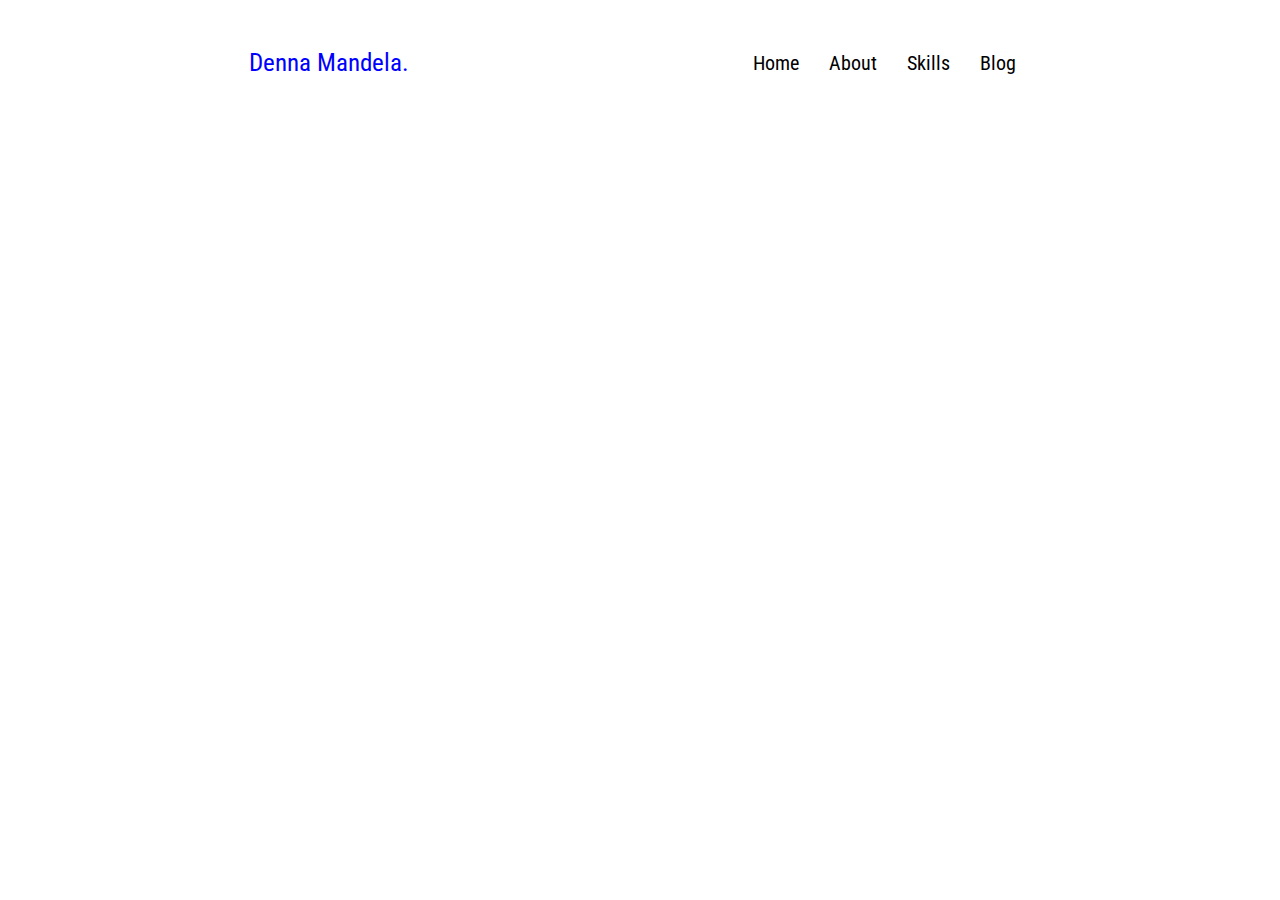
==== index.html @ 79c0dfa1 "personal website" ====
<!DOCTYPE html>
<html lang="en">
<head>
    <meta charset="UTF-8">
    <meta http-equiv="X-UA-Compatible" content="IE=edge">
    <meta name="viewport" content="width=device-width, initial-scale=1.0">
    <title>Home</title>
    <link rel="stylesheet" href="style.css">
</head>
<body>
    
    <nav>
        <a href="" class="logo">Denna Mandela.</a>
        <ul class="navbar">
            <li>Home</li>
            <li>About</li>
            <li>Skills</li>
            <li>Blog</li>
        </ul>
    </nav>



</body>
</html>
---- style.css ----
@import url('https://fonts.googleapis.com/css2?family=Open+Sans&family=Roboto+Condensed:wght@400;700&display=swap');

* {
    margin: 0;
    padding: 0;
    text-decoration: none;
    list-style: none;
    font-family: 'Roboto Condensed', sans-serif;
    color: rgb(0,0,0)

}

nav {
    display: flex;
    justify-content: space-around;
    align-items: center ;
    padding: 48px 84px;
}

.logo {
    font-weight: 200px;
    font-size: 25px;
    color: #0000ff;
    
}

ul {
    display: flex;
}

ul li {
    margin: 0 15px;
    font-size: 20px;
    font-weight: 200px;
}
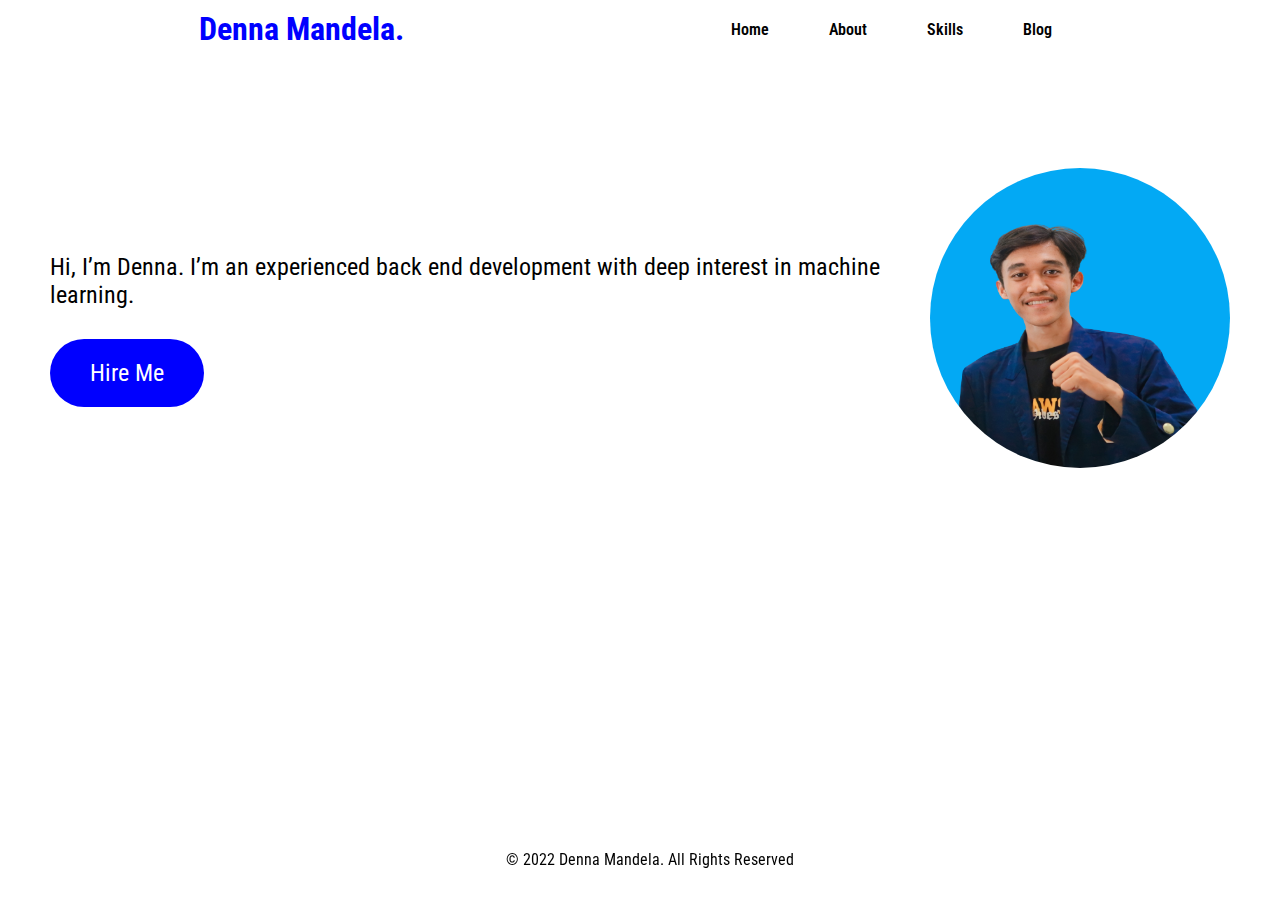
==== commit b4d25a4f: "add header" ====
--- a/index.html
+++ b/index.html
@@ -12,14 +12,26 @@
     <nav>
         <a href="" class="logo">Denna Mandela.</a>
         <ul class="navbar">
-            <li>Home</li>
-            <li>About</li>
-            <li>Skills</li>
-            <li>Blog</li>
+            <li><a href="">Home</a></li>
+            <li><a href="">About</a></li>
+            <li><a href="">Skills</a></li>
+            <li><a href="">Blog</a></li>
         </ul>
     </nav>
+    
+    <header>
+        <div class="home-text">
+            <p>Hi, I’m Denna. I’m an experienced back end development with deep interest in machine learning.</p>
+            <a href="index.html">Hire Me</a>
+        </div>
+        <div class="home-img">
+            <img src="denna-mandela.png" alt="Denna Mandela" width="300" height="300" />
+        </div>
+    </header>
 
-
+    <footer>
+        <p class="text">&copy; 2022 Denna Mandela. All Rights Reserved
+    </footer>
 
 </body>
 </html>--- a/style.css
+++ b/style.css
@@ -14,12 +14,12 @@
     display: flex;
     justify-content: space-around;
     align-items: center ;
-    padding: 48px 84px;
+    padding: 10px 50px;
 }
 
 .logo {
-    font-weight: 200px;
-    font-size: 25px;
+    font-weight: 700;
+    font-size: 32px;
     color: #0000ff;
     
 }
@@ -29,7 +29,67 @@
 }
 
 ul li {
-    margin: 0 15px;
-    font-size: 20px;
-    font-weight: 200px;
-}+    margin: 0 10px;
+    font-size: 16px;
+    font-weight: 600;
+}
+
+ul li a {
+    padding: 8px 20px;
+    border-radius: 20px;
+}
+
+ul li a:hover {
+    color: #0000ff;
+    transition: 0.2s;
+}
+
+header {
+    display: flex;
+    align-items: center;
+    justify-content: space-evenly;
+    padding: 10px 50px;
+    margin-top: 100px;
+}
+
+.home-text p{
+    font-size: 8x;
+    margin-bottom: 50px;
+}
+
+.home-img img{
+    border-radius: 50%;
+}
+
+
+
+.home-text p {
+    font-size: 24px;
+    margin-bottom: 50px;
+}
+
+.home-text span {
+    color: #0000ff;
+}
+
+.home-text a {
+    font-size: 24px;
+    background-color: #0000ff;
+    padding: 20px 40px;
+    color: #fff;
+    border-radius: 50px;
+}
+
+
+
+footer {
+    position: fixed;
+    padding: 10px 10px 0px 10px;
+    bottom: 0;
+    width: 100%;
+    /* Height of the footer*/
+    height: 50px;
+    text-align: center;
+}
+
+
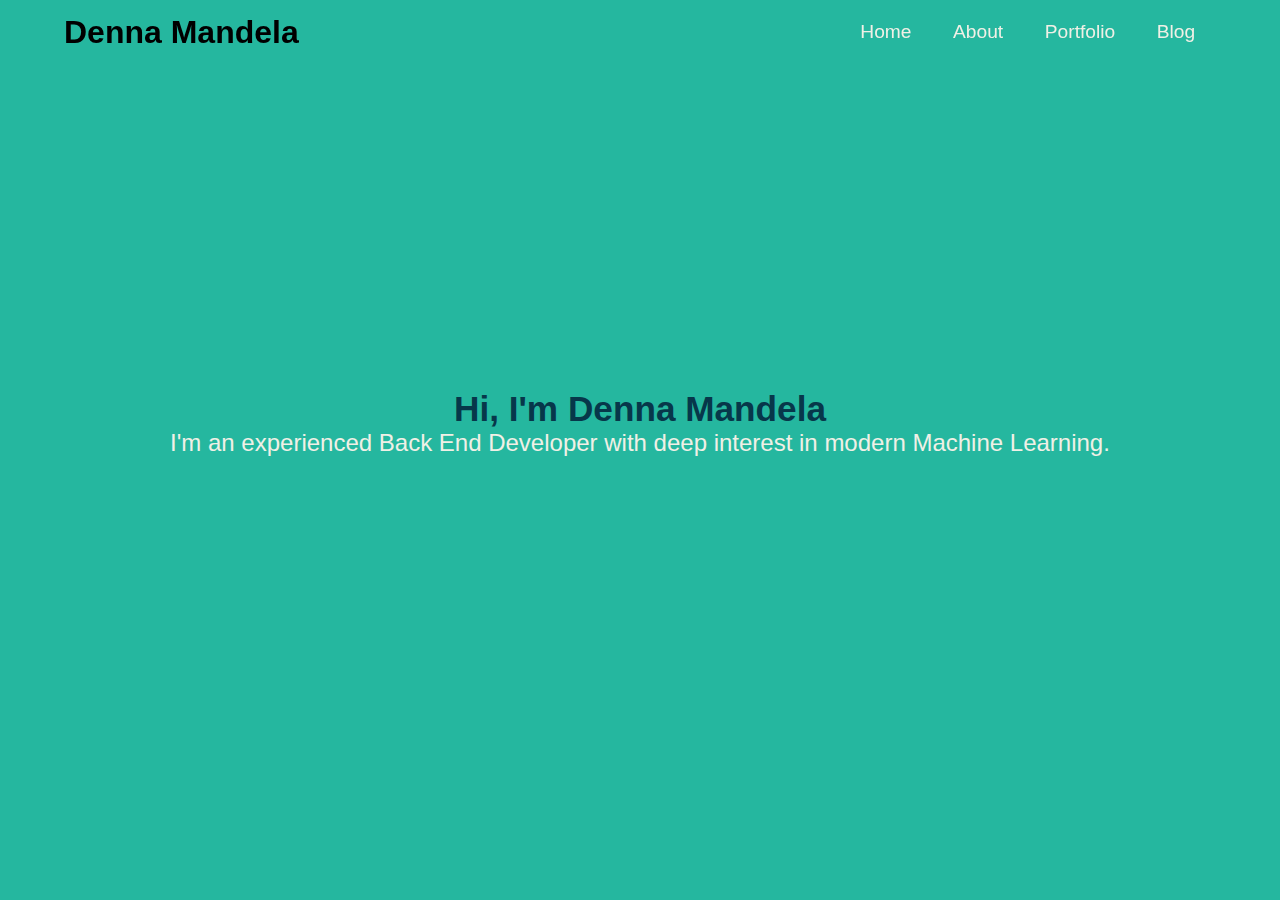
==== commit b27a86a8: "add about html and css" ====
--- a/index.html
+++ b/index.html
@@ -8,30 +8,26 @@
     <link rel="stylesheet" href="style.css">
 </head>
 <body>
-    
-    <nav>
-        <a href="" class="logo">Denna Mandela.</a>
-        <ul class="navbar">
-            <li><a href="">Home</a></li>
-            <li><a href="">About</a></li>
-            <li><a href="">Skills</a></li>
-            <li><a href="">Blog</a></li>
-        </ul>
-    </nav>
-    
-    <header>
-        <div class="home-text">
-            <p>Hi, I’m Denna. I’m an experienced back end development with deep interest in machine learning.</p>
-            <a href="index.html">Hire Me</a>
-        </div>
-        <div class="home-img">
-            <img src="denna-mandela.png" alt="Denna Mandela" width="300" height="300" />
+    <header class="header">
+        <nav class="navbar">
+            <div class="navbar-container container">                
+                <div>
+                    <h1 class="navbar-brand">Denna Mandela</h1>
+                </div>
+                <ul class="menu-items">
+                    <li><a href="index.html">Home</a></li>
+                    <li><a href="about.html">About</a></li>
+                    <li><a href="#home">Portfolio</a></li>
+                    <li><a href="#home">Blog</a></li>
+                </ul>
+            </div>
+        </nav>
+        <div class="home-content" id="home-page">
+            <div class="name">
+                <h1>Hi, I'm Denna Mandela</h1>
+                <p>I'm an experienced Back End Developer with deep interest in modern Machine Learning.</p>
+            </div>
         </div>
     </header>
-
-    <footer>
-        <p class="text">&copy; 2022 Denna Mandela. All Rights Reserved
-    </footer>
-
 </body>
 </html>--- a/style.css
+++ b/style.css
@@ -1,95 +1,91 @@
-@import url('https://fonts.googleapis.com/css2?family=Open+Sans&family=Roboto+Condensed:wght@400;700&display=swap');
-
 * {
     margin: 0;
     padding: 0;
-    text-decoration: none;
-    list-style: none;
-    font-family: 'Roboto Condensed', sans-serif;
-    color: rgb(0,0,0)
-
+    box-sizing: border-box;
 }
 
-nav {
-    display: flex;
-    justify-content: space-around;
-    align-items: center ;
-    padding: 10px 50px;
+body {
+    font-family: "Poppins", sans-serif;
 }
 
-.logo {
-    font-weight: 700;
-    font-size: 32px;
-    color: #0000ff;
-    
+header {
+    background-color: #25b79f;
+    height: 100vh;
 }
 
-ul {
+.container {
+    max-width: 1200px;
+    width: 90%;
+    margin: auto;
+}
+
+.navbar {
+    position: fixed;
+    width: 100%;
+    z-index: 500;
+}
+
+.navbar-container {
+    display: flex;
+    justify-content: space-between;
+    align-items: center;
+    height: 64px;
+}
+
+.menu-items {
     display: flex;
 }
 
-ul li {
-    margin: 0 10px;
-    font-size: 16px;
-    font-weight: 600;
+.menu-items li {
+    list-style: none;
+    padding: 1rem;
 }
 
-ul li a {
-    padding: 8px 20px;
-    border-radius: 20px;
+.menu-items a {
+    text-decoration: none;
+    color: #f0f0e6;
+    font-size: 1.2rem;
+    padding: 0.3rem;
 }
 
-ul li a:hover {
-    color: #0000ff;
-    transition: 0.2s;
+.menu-items a:hover {
+    border-bottom: 2px solid #f0f0e6;
 }
 
-header {
-    display: flex;
-    align-items: center;
-    justify-content: space-evenly;
-    padding: 10px 50px;
-    margin-top: 100px;
+.navbar .logo {
+    order: 1;
+    color: #f0f0e6;
+    font-size: 2rem;
 }
 
-.home-text p{
-    font-size: 8x;
-    margin-bottom: 50px;
-}
-
-.home-img img{
-    border-radius: 50%;
-}
-
-
-
-.home-text p {
-    font-size: 24px;
-    margin-bottom: 50px;
-}
-
-.home-text span {
-    color: #0000ff;
-}
-
-.home-text a {
-    font-size: 24px;
-    background-color: #0000ff;
-    padding: 20px 40px;
-    color: #fff;
-    border-radius: 50px;
-}
-
-
-
-footer {
-    position: fixed;
-    padding: 10px 10px 0px 10px;
-    bottom: 0;
+.home-content .name {
+    position: absolute;
+    top: 47%;
+    left: 50%;
+    transform: translate(-50%, -50%);
+    color: #07374a;
     width: 100%;
-    /* Height of the footer*/
-    height: 50px;
     text-align: center;
 }
 
+.home-content .name h1 {
+    font-size: 2.2rem;
+    text-align: center;
+}
 
+.home-content .name p {
+    color: #f0f0e6;
+    font-size: 1.5rem;
+}
+
+.about-me {
+    background-color: #07374a;
+    padding: 6rem 0;
+}
+
+.about-me .about-heading {
+    color: #25b79f;
+    font-size: 2rem;
+    font-weight: 600;
+    text-align: center;
+}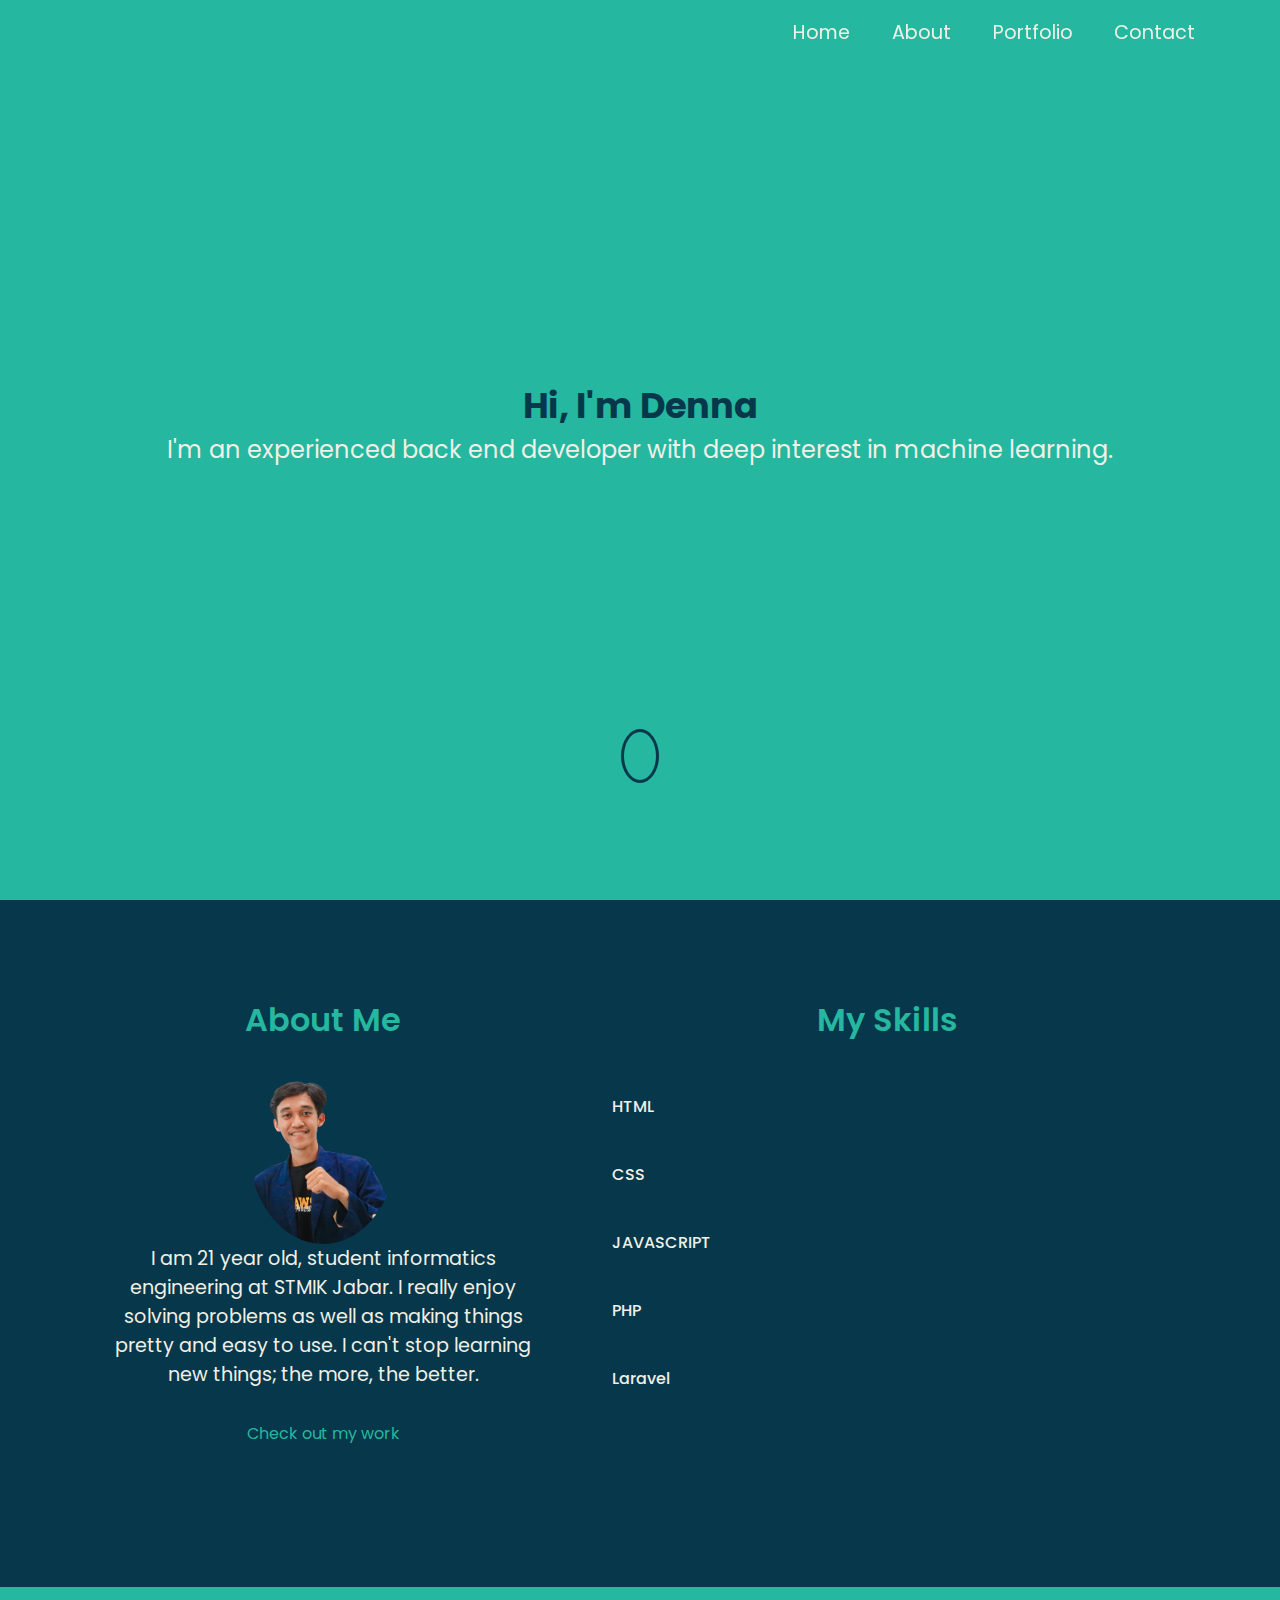
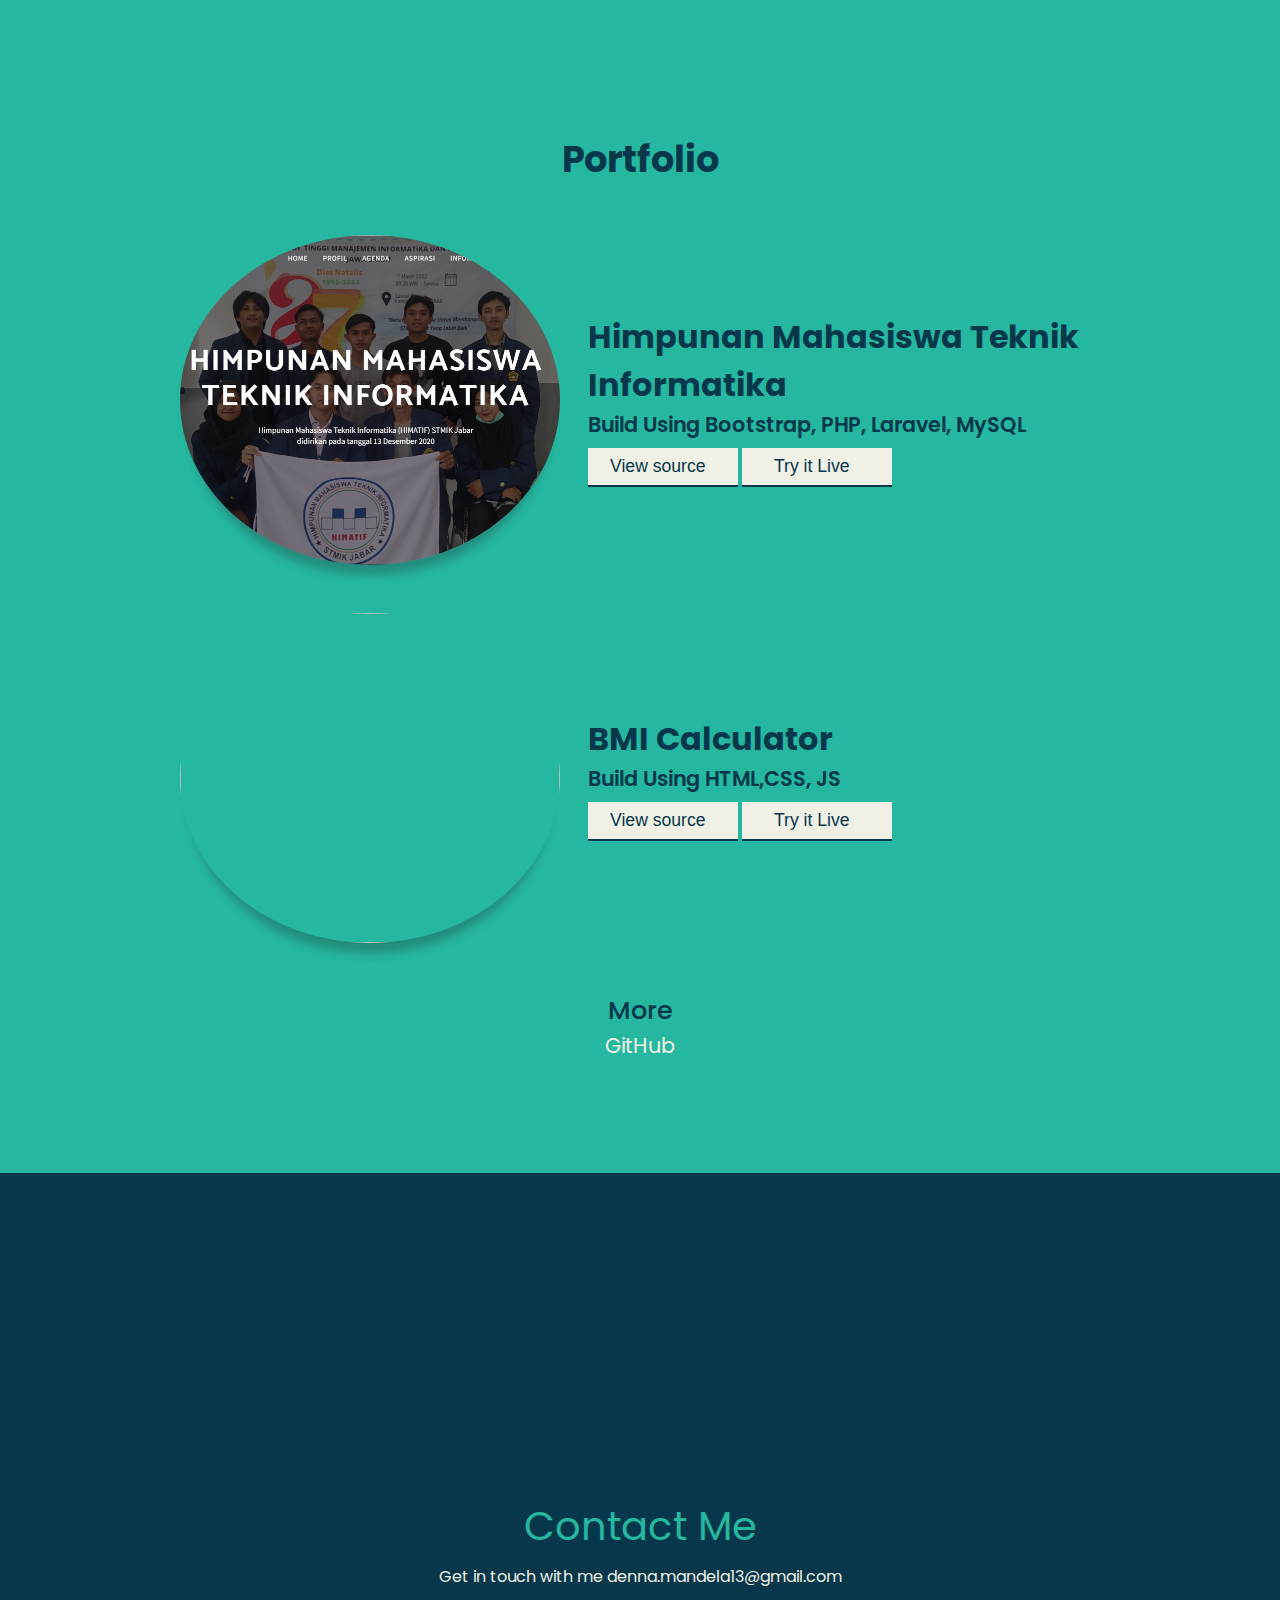
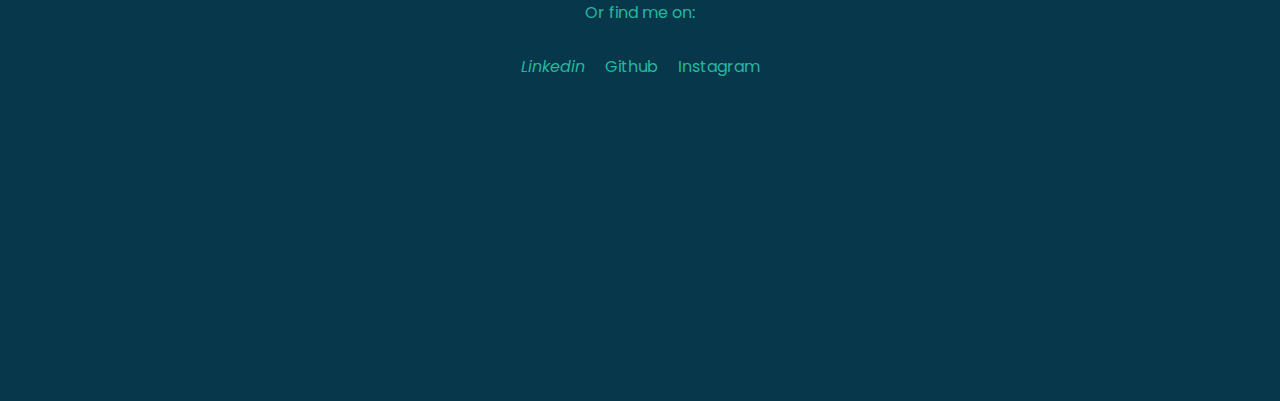
==== commit dfeaf039: "portfolio" ====
--- a/index.html
+++ b/index.html
@@ -1,33 +1,172 @@
-<!DOCTYPE html>
 <html lang="en">
-<head>
-    <meta charset="UTF-8">
-    <meta http-equiv="X-UA-Compatible" content="IE=edge">
-    <meta name="viewport" content="width=device-width, initial-scale=1.0">
-    <title>Home</title>
-    <link rel="stylesheet" href="style.css">
-</head>
-<body>
+
+    <head>
+        <meta charset="UTF-8" />
+        <meta http-equiv="X-UA-Compatible" content="IE=edge" />
+        <meta name="viewport" content="width=device-width, initial-scale=1.0" />
+        <title>Portfolio Code</title>
+        <link rel="stylesheet" href="style.css" />
+        <script src="https://kit.fontawesome.com/66aa7c98b3.js" crossorigin="anonymous"></script>
+        <script src="https://code.jquery.com/jquery-3.6.0.min.js"
+            integrity="sha256-/xUj+3OJU5yExlq6GSYGSHk7tPXikynS7ogEvDej/m4=" crossorigin="anonymous"></script>
+    </head>
+
+    <body>
     <header class="header">
         <nav class="navbar">
-            <div class="navbar-container container">                
+            <div class="navbar-container container">
                 <div>
                     <h1 class="navbar-brand">Denna Mandela</h1>
                 </div>
                 <ul class="menu-items">
-                    <li><a href="index.html">Home</a></li>
-                    <li><a href="about.html">About</a></li>
-                    <li><a href="#home">Portfolio</a></li>
-                    <li><a href="#home">Blog</a></li>
+                    <li><a href="#home-page">Home</a></li>
+                    <li><a href="#about">About</a></li>
+                    <li><a href="#my-works">Portfolio</a></li>
+                    <li><a href="#contact-me">Contact</a></li>
                 </ul>
             </div>
         </nav>
         <div class="home-content" id="home-page">
             <div class="name">
-                <h1>Hi, I'm Denna Mandela</h1>
-                <p>I'm an experienced Back End Developer with deep interest in modern Machine Learning.</p>
+                <h1>Hi, I'm Denna</h1>
+                <p>I'm an experienced back end developer with deep interest in machine learning.</p>
+            </div>
+            <div class="angle-down-icon">
+                <a href="#about"><i class="fas fa-angle-down"></i></a>
             </div>
         </div>
     </header>
+    <section class="about-me" id="about">
+        <div class="container">
+            <div class="about-content">
+                <div class="left-content">
+                    <div>
+                        <h1 class="about-heading">About Me</h1>
+                    </div>
+                    <img src="denna-mandela.png" alt="image" />
+                    <p>
+                        I am 21 year old, student informatics engineering at STMIK Jabar. I really enjoy solving problems as well as making things pretty and easy to use. I can't stop learning new things; the more, the better.
+                    </p>
+                    <div class="work-arrow">
+                        <p>
+                            <a href="#my-works">Check out my work <i class="fas fa-arrow-down"></i></a>
+                        </p>
+                    </div>
+                </div>
+                <div class="skills">
+                    <div class="right-content">
+                        <div>
+                            <h1 class="skills-heading">My Skills</h1>
+                        </div>
+                        <div class="skills-bar">
+                            <div class="bar">
+                                <div class="info">
+                                    <span>HTML</span>
+                                </div>
+                                <div class="progress-line"><span class="html"></span></div>
+                                <div class="bar">
+                                    <div class="info">
+                                        <span>CSS</span>
+                                    </div>
+                                    <div class="progress-line"><span class="css"></span></div>
+                                        
+                                    <div class="bar">
+                                        <div class="info">
+                                            <span>JAVASCRIPT</span>
+                                        </div>
+                                        <div class="progress-line"><span class="javascript"></span></div>
+                                        <div class="bar">
+                                            <div class="info">
+                                                <span>PHP</span>
+                                            </div>
+                                            <div class="progress-line"><span class="php"></span></div>
+                                            <div class="bar">
+                                                <div class="info">
+                                                    <span>Laravel</span>
+                                                </div>
+                                                <div class="progress-line"><span class="laravel"></span></div>
+                                            </div>
+                                        </div>
+                                    </div>
+                                </div>
+                            </div>
+                        </div>
+                        <div class="work-arrow-2">
+                            <p>
+                                <a href="#my-works">Check out my work <i class="fas fa-arrow-down"></i></a>
+                            </p>
+                        </div>
+                    </div>
+                </div>
+            </div>
+        </div>
+    </section>
+  <section id="my-works">
+    <div class="portfolio">
+      <div class="proj-heading">
+        <h1>Portfolio</h1>
+      </div>
+      <div class="portfolio-content container">
+        <div class="proj-1">
+          <img src="himatif.PNG">
+          <div class="proj1-details">
+            <i class="fab fa-bootstrap"></i>
+            <i class="fab fa-php"></i>
+            <i class="fab fa-laravel"></i>
+            <i class="fab fa-mysql"></i>
+            <h2>Himpunan Mahasiswa Teknik Informatika</h2>
+            <p>Build Using Bootstrap, PHP, Laravel, MySQL</p>
+            <button><a href="https://github.com/dennamandela/Himpunan-Mahasiswa-Teknik-Informatika" target="blank">View source <i
+                  class="fas fa-external-link-alt"></i></a>
+            </button>
+            <button><a href="https://himatif.stmikjabar.ac.id/" target="blank">Try it Live <i
+                  class="fas fa-external-link-alt"></i></a>
+            </button>
+          </div>
+        </div>
+
+        <div class="proj-2">
+          <img src="bmi.png">
+          <div class="proj2-details">
+            <i class="fab fa-html5"></i>
+            <i class="fab fa-css3-alt"></i>
+            <i class="fab fa-js"></i>
+            <h2>BMI Calculator</h2>
+            <p>Build Using HTML,CSS, JS</p>
+            <button><a href="https://github.com/dennamandela/bmi-calculator" target="blank">View source <i
+                  class="fas fa-external-link-alt"></i></a>
+            </button>
+            <button><a href="https://tpa-bmicalculator.netlify.app/" target="blank">Try it Live <i
+                  class="fas fa-external-link-alt"></i></a>
+            </button>
+          </div>
+
+        </div>
+        <div class="more-work">
+          <p>
+            More
+          </p>
+          <a href="https://github.com/dennamandela" target="blank">GitHub</a>
+        </div>
+      </div>
+    </div>
+  </section>
+  <div class="contact" id="contact-me">
+    <div class="container">
+      <div class="contact-content">
+        <h2>Contact Me</h2>
+        <p class="mail">
+          Get in touch with me <i class="fas fa-arrow-right"></i> denna.mandela13@gmail.com
+        </p>
+        <p class="links">Or find me on:</p>
+        <a href="https://www.linkedin.com/in/dennamandela/" target="blank"><i class="fab fa-linkedin">
+            Linkedin</i></a>
+        <a href="https://github.com/dennamandela" target="blank"><i class="fab fa-github"></i> Github</a>
+        <a href="https://www.instagram.com/dmandela_" target="blank"><i class="fab fa-instagram"></i> Instagram</a>
+      </div>
+    </div>
+  </div>
+  <!-- JAVASCRIPT -->
 </body>
+
 </html>--- a/style.css
+++ b/style.css
@@ -1,91 +1,708 @@
+@import url("https://fonts.googleapis.com/css2?family=Poppins:ital,wght@0,100;0,200;0,300;0,400;0,500;0,600;0,700;0,800;0,900;1,100;1,200;1,300;1,400;1,500;1,600;1,700;1,800;1,900&display=swap");
+
 * {
-    margin: 0;
-    padding: 0;
-    box-sizing: border-box;
+  margin: 0;
+  padding: 0;
+  box-sizing: border-box;
 }
 
 body {
-    font-family: "Poppins", sans-serif;
+  font-family: "Poppins", sans-serif;
 }
 
 header {
-    background-color: #25b79f;
-    height: 100vh;
+  background-color: #25b79f;
+  height: 100vh;
 }
 
 .container {
-    max-width: 1200px;
-    width: 90%;
-    margin: auto;
-}
+  max-width: 1200px;
+  width: 90%;
+  margin: auto;
+}
+
+/* ////........Navbar.......//// */
 
 .navbar {
-    position: fixed;
+  position: fixed;
+  width: 100%;
+  z-index: 500;
+}
+
+.navbar-container {
+  display: flex;
+  justify-content: space-between;
+  align-items: center;
+  height: 64px;
+}
+
+.menu-items {
+  display: flex;
+}
+
+.menu-items li {
+  list-style: none;
+  padding: 1rem;
+}
+
+.menu-items a {
+  text-decoration: none;
+  color: #f0f0e6;
+  font-size: 1.2rem;
+  padding: 0.3rem;
+}
+
+.menu-items a:hover {
+  border-bottom: 2px solid #f0f0e6;
+}
+
+.navbar .logo {
+  order: 1;
+  color: #f0f0e6;
+  font-size: 2rem;
+}
+
+/* ////........Home Content........//// */
+
+.home-content .name {
+  position: absolute;
+  top: 47%;
+  left: 50%;
+  transform: translate(-50%, -50%);
+  color: #07374a;
+  width: 100%;
+  text-align: center;
+}
+
+.home-content .name h1 {
+  font-size: 2.2rem;
+  text-align: center;
+}
+
+.home-content .name p {
+  color: #f0f0e6;
+  font-size: 1.5rem;
+}
+
+.angle-down-icon {
+  position: absolute;
+  bottom: 10%;
+  left: 50%;
+  transform: translate(-50%, -50%);
+  font-size: 2rem;
+  border: 3px solid #07374a;
+  border-radius: 50%;
+}
+
+.angle-down-icon a {
+  text-decoration: none;
+  color: #07374a;
+  padding: 1rem;
+}
+
+/* ////........About Me........//// */
+
+.about-me {
+  background-color: #07374a;
+  padding: 6rem 0;
+}
+
+.about-me .about-heading {
+  color: #25b79f;
+  font-size: 2rem;
+  font-weight: 600;
+  text-align: center;
+}
+
+.about-content img {
+  height: 200px;
+  width: 150px;
+  object-fit: cover;
+  border-radius: 50%;
+}
+
+.about-content p {
+  font-size: 1.2rem;
+  color: #f0f0e6;
+  padding: 0 2.3rem;
+  text-align: center;
+}
+
+.skills .skills-heading {
+  font-size: 2rem;
+  font-weight: 600;
+  color: #25b79f;
+  text-align: center;
+}
+
+.about-me .about-content {
+  display: flex;
+  flex-wrap: wrap;
+}
+
+.about-content .left-content {
+  flex-basis: 45%;
+  text-align: center;
+}
+
+.about-content .right-content {
+  flex-basis: 45%;
+}
+
+/* ///.....Skill Bar....../// */
+
+.skills-bar {
+  padding: 25px 30px;
+}
+
+.skills-bar .bar {
+  margin: 25px 0;
+}
+
+.skills-bar .bar .info span {
+  font-size: 1rem;
+  font-weight: 500;
+}
+
+.skills-bar .bar .info {
+  margin-bottom: 8px;
+  color: #f0f0e6;
+}
+
+.skills-bar .bar .progress-line {
+  position: relative;
+  height: 10px;
+  width: 550px;
+  background: #f0f0f0;
+  border-radius: 10px;
+  transform: scaleX(0);
+  transform-origin: left;
+  animation: animate 1s cubic-bezier(1, 0, 0.5, 1) forwards;
+}
+
+.bar .progress-line span {
+  position: absolute;
+  background: #25b79f;
+  height: 100%;
+  border-radius: 10px;
+  transform: scaleX(0);
+  transform-origin: left;
+  animation: animate 1s 1s cubic-bezier(1, 0, 0.5, 1) forwards;
+}
+
+@keyframes animate {
+  100% {
+    transform: scaleX(1);
+  }
+}
+
+.progress-line .html {
+  width: 70%;
+}
+.progress-line .css {
+  width: 40%;
+}
+.progress-line .php {
+  width: 70%;
+}
+.progress-line .javascript {
+  width: 50%;
+}
+.progress-line .laravel {
+  width: 65%;
+}
+
+.bar .progress-line span::before {
+  position: absolute;
+  content: "";
+  height: 0;
+  right: 0;
+  top: -12px;
+  width: 0;
+  border: 7px solid transparent;
+  border-bottom-width: 0px;
+  border-right-width: 0px;
+  border-top-style: #f0f0f0;
+  border-top-color: #f0f0f0;
+}
+
+.bar .progress-line span::after {
+  position: absolute;
+  right: 0;
+  top: -28px;
+  color: #07374a;
+  font-size: 12px;
+  font-weight: 700;
+  background: #f0f0f0;
+  padding: 1px 8px;
+  border-radius: 3px;
+}
+
+.progress-line .html::after {
+  content: "85%";
+}
+.progress-line .css::after {
+  content: "40%";
+}
+.progress-line .php::after {
+  content: "70%";
+}
+.progress-line .javascript::after {
+  content: "50%";
+}
+.progress-line .laravel::after {
+  content: "65%";
+}
+
+.navbar.solid {
+  background-color: #07374a;
+  transition: background-color 1s ease 0s;
+  box-shadow: 0 0 4px rgb(7 55 74 / 20%);
+  z-index: 500;
+}
+
+.navbar.solid .navbar-brand {
+  display: inline-block;
+  color: #f0f0e6;
+  transition: color 1s ease 0s;
+}
+
+.navbar-brand {
+  display: none;
+  color: #f0f0e6;
+  font-weight: 400;
+}
+
+.work-arrow {
+  margin: 2rem 0;
+}
+
+.work-arrow a {
+  font-size: 1rem;
+  text-decoration: none;
+  color: #25b79f;
+}
+
+.work-arrow-2 {
+  margin: 2rem 0;
+}
+
+.work-arrow-2 a {
+  font-size: 1rem;
+  text-decoration: none;
+  color: #25b79f;
+  display: none;
+}
+
+/* ////.....Portfolio......///// */
+
+.portfolio {
+  background: #25b79f;
+  padding: 6rem 0;
+}
+
+.proj-heading h1 {
+  text-align: center;
+  color: #07374a;
+  font-size: 2.3rem;
+  font-weight: 700;
+  margin: 3rem 0;
+}
+
+.proj-1 {
+  display: flex;
+  justify-content: center;
+  align-items: center;
+}
+
+.proj-1 img {
+  height: 330px;
+  width: 380px;
+  object-fit: cover;
+  border-radius: 50%;
+  box-shadow: 0 20px 10px -10px rgb(37 41 52 / 31%);
+  margin-right: 1.7rem;
+}
+
+.proj-1 .proj1-details {
+  width: 32rem;
+}
+
+.proj-1 .proj1-details i {
+  font-size: 1.5rem;
+  color: #07374a;
+}
+
+.proj-1 .proj1-details h2 {
+  font-size: 2rem;
+  color: #07374a;
+}
+
+.proj-1 .proj1-details p {
+  font-size: 1.3rem;
+  color: #07374a;
+  font-weight: 600;
+}
+
+.proj-1 .proj1-details button {
+  background: #f0f0e6;
+  padding: 0.5rem;
+  margin-top: 0.5rem;
+  width: 150px;
+  border: none;
+  border-bottom: 2px solid #07374a;
+}
+
+.proj-1 .proj1-details button a {
+  text-decoration: none;
+  color: #07374a;
+  font-size: 1.1rem;
+  transition: 0.2s ease-in-out;
+  text-align: center;
+  transition: 0.3s ease-in-out;
+}
+
+.proj-1 .proj1-details button .fas {
+  font-size: 0.7rem;
+  padding: 0.3rem;
+  transition: 0.2s ease-in-out;
+}
+
+.proj-1 .proj1-details button:hover {
+  background: #07374a;
+}
+
+.proj-1 .proj1-details button:hover a,
+.proj-1 .proj1-details button:hover .fas {
+  color: #f0f0e6;
+}
+
+/* ////.....proj2.....//// */
+
+.proj-2 {
+  display: flex;
+  justify-content: center;
+  align-items: center;
+  margin-top: 3rem;
+}
+
+.proj-2 img {
+  height: 330px;
+  width: 380px;
+  object-fit: cover;
+  border-radius: 50%;
+  box-shadow: 0 20px 10px -10px rgb(37 41 52 / 31%);
+  margin-right: 1.7rem;
+}
+
+.proj-2 .proj2-details {
+  width: 32rem;
+}
+
+.proj-2 .proj2-details i {
+  font-size: 1.5rem;
+  color: #07374a;
+}
+
+.proj-2 .proj2-details h2 {
+  font-size: 2rem;
+  color: #07374a;
+}
+
+.proj-2 .proj2-details p {
+  font-size: 1.3rem;
+  color: #07374a;
+  font-weight: 600;
+}
+
+.proj-2 .proj2-details button {
+  background: #f0f0e6;
+  padding: 0.5rem;
+  margin-top: 0.5rem;
+  width: 150px;
+  border: none;
+  border-bottom: 2px solid #07374a;
+}
+
+.proj-2 .proj2-details button a {
+  text-decoration: none;
+  color: #07374a;
+  font-size: 1.1rem;
+  transition: 0.2s ease-in-out;
+  text-align: center;
+  transition: 0.3s ease-in-out;
+}
+
+.proj-2 .proj2-details button .fas {
+  font-size: 0.7rem;
+  padding: 0.3rem;
+  transition: 0.2s ease-in-out;
+}
+
+.proj-2 .proj2-details button:hover {
+  background: #07374a;
+}
+
+.proj-2 .proj2-details button:hover a,
+.proj-2 .proj2-details button:hover .fas {
+  color: #f0f0e6;
+}
+
+.more-work {
+  text-align: center;
+  margin: 3rem 0 1rem 0;
+}
+
+.more-work p {
+  font-size: 1.6rem;
+  color: #07374a;
+  font-weight: 500;
+}
+
+.more-work a {
+  text-decoration: none;
+  color: #f0f0e6;
+  font-size: 1.3rem;
+}
+
+.more-work a:hover {
+  border-bottom: 2px solid #f0f0e6;
+}
+
+/* ////......Contact......///// */
+
+.contact {
+  background: #07374a;
+  position: relative;
+  height: 92vh;
+}
+
+.contact-content {
+  position: absolute;
+  top: 50%;
+  left: 50%;
+  transform: translate(-50%, -50%);
+  text-align: center;
+}
+
+.contact-content h2 {
+  font-size: 2.5rem;
+  font-weight: 400;
+  color: #25b79f;
+  padding-bottom: 0.5rem;
+}
+
+.contact-content .mail {
+  color: #f0f0e6;
+  padding-bottom: 0.2rem;
+  font-size: 1rem;
+}
+
+.contact-content .links {
+  color: #25b79f;
+  padding: 0.5rem;
+  padding-bottom: 1.8rem;
+  font-size: 1rem;
+}
+
+.contact-content a {
+  text-decoration: none;
+  color: #25b79f;
+  padding: 0.5rem;
+  transition: 0.3s ease-in-out;
+}
+
+.contact-content a:hover {
+  color: #f0f0e6;
+}
+
+/* ////......Media query......//// */
+
+@media (max-width: 500px) {
+  html {
+    font-size: 60%;
+  }
+
+  .about-content .left-content {
+    flex-basis: 100%;
+    text-align: center;
+  }
+
+  .about-content .right-content {
+    flex-basis: 100%;
+  }
+
+  .skills {
     width: 100%;
-    z-index: 500;
-}
-
-.navbar-container {
+  }
+
+  .skills-bar .bar .progress-line {
+    width: 100%;
+  }
+
+  .work-arrow {
+    display: none;
+  }
+
+  .right-content h1 {
+    margin-top: 3.2rem;
+  }
+
+  .proj-1 {
     display: flex;
-    justify-content: space-between;
+    justify-content: center;
+    flex-direction: column;
+  }
+
+  .proj-1 img {
+    height: 230px;
+    width: 290px;
+    margin-bottom: 0.5rem;
+  }
+
+  .proj-2 {
+    display: flex;
+    justify-content: center;
+    flex-direction: column;
+  }
+
+  .proj-2 img {
+    height: 250px;
+    width: 290px;
+    margin-bottom: 0.5rem;
+  }
+
+  .work-arrow-2 a {
+    font-size: 1.3rem;
+    text-decoration: none;
+    color: #25b79f;
+    display: block;
+    text-align: center;
+  }
+
+  .contact-content {
+    width: 100%;
+  }
+}
+
+@media (min-width: 501px) and (max-width: 768px) {
+  html {
+    font-size: 65%;
+  }
+
+  .about-content .left-content {
+    flex-basis: 100%;
+    text-align: center;
+  }
+
+  .about-content .right-content {
+    flex-basis: 100%;
+  }
+
+  .skills {
+    width: 100%;
+  }
+
+  .skills-bar .bar .progress-line {
+    width: 100%;
+  }
+
+  .work-arrow {
+    display: none;
+  }
+
+  .right-content h1 {
+    margin-top: 3.2rem;
+  }
+
+  .proj-1 {
+    display: flex;
+    justify-content: center;
+    flex-direction: column;
+  }
+
+  .proj-1 img {
+    height: 240px;
+    width: 290px;
+    margin-bottom: 0.5rem;
+  }
+
+  .proj-2 {
+    display: flex;
+    justify-content: center;
+    flex-direction: column;
+  }
+
+  .proj-2 img {
+    height: 240px;
+    width: 290px;
+    margin-bottom: 0.5rem;
+  }
+
+  .work-arrow-2 a {
+    font-size: 1.3rem;
+    text-decoration: none;
+    color: #25b79f;
+    display: block;
+    text-align: center;
+  }
+
+  .contact-content {
+    width: 100%;
+  }
+}
+
+@media (min-width: 769px) and (max-width: 1200px) {
+  html {
+    font-size: 70%;
+  }
+
+  .about-content .left-content {
+    flex-basis: 100%;
+    text-align: center;
+  }
+
+  .about-content .right-content {
+    flex-basis: 100%;
+  }
+
+  .skills {
+    width: 100%;
+    display: flex;
+    flex-direction: column;
+    justify-content: center;
     align-items: center;
-    height: 64px;
-}
-
-.menu-items {
-    display: flex;
-}
-
-.menu-items li {
-    list-style: none;
-    padding: 1rem;
-}
-
-.menu-items a {
+  }
+
+  .work-arrow {
+    display: none;
+  }
+
+  .left-content h1 {
+    margin-top: 3.2rem;
+    text-align: center;
+  }
+
+  .right-content h1 {
+    margin-top: 3.2rem;
+    text-align: center;
+  }
+
+  .work-arrow-2 a {
+    font-size: 1.3rem;
     text-decoration: none;
-    color: #f0f0e6;
-    font-size: 1.2rem;
-    padding: 0.3rem;
-}
-
-.menu-items a:hover {
-    border-bottom: 2px solid #f0f0e6;
-}
-
-.navbar .logo {
-    order: 1;
-    color: #f0f0e6;
-    font-size: 2rem;
-}
-
-.home-content .name {
-    position: absolute;
-    top: 47%;
-    left: 50%;
-    transform: translate(-50%, -50%);
-    color: #07374a;
+    color: #25b79f;
+    display: block;
+    text-align: center;
+  }
+
+  .contact-content {
     width: 100%;
-    text-align: center;
-}
-
-.home-content .name h1 {
-    font-size: 2.2rem;
-    text-align: center;
-}
-
-.home-content .name p {
-    color: #f0f0e6;
-    font-size: 1.5rem;
-}
-
-.about-me {
-    background-color: #07374a;
-    padding: 6rem 0;
-}
-
-.about-me .about-heading {
-    color: #25b79f;
-    font-size: 2rem;
-    font-weight: 600;
-    text-align: center;
+  }
+}
+
+@media (orientation: landscape) and (max-height: 500px) {
+  .header {
+    height: 90vmax;
+  }
 }